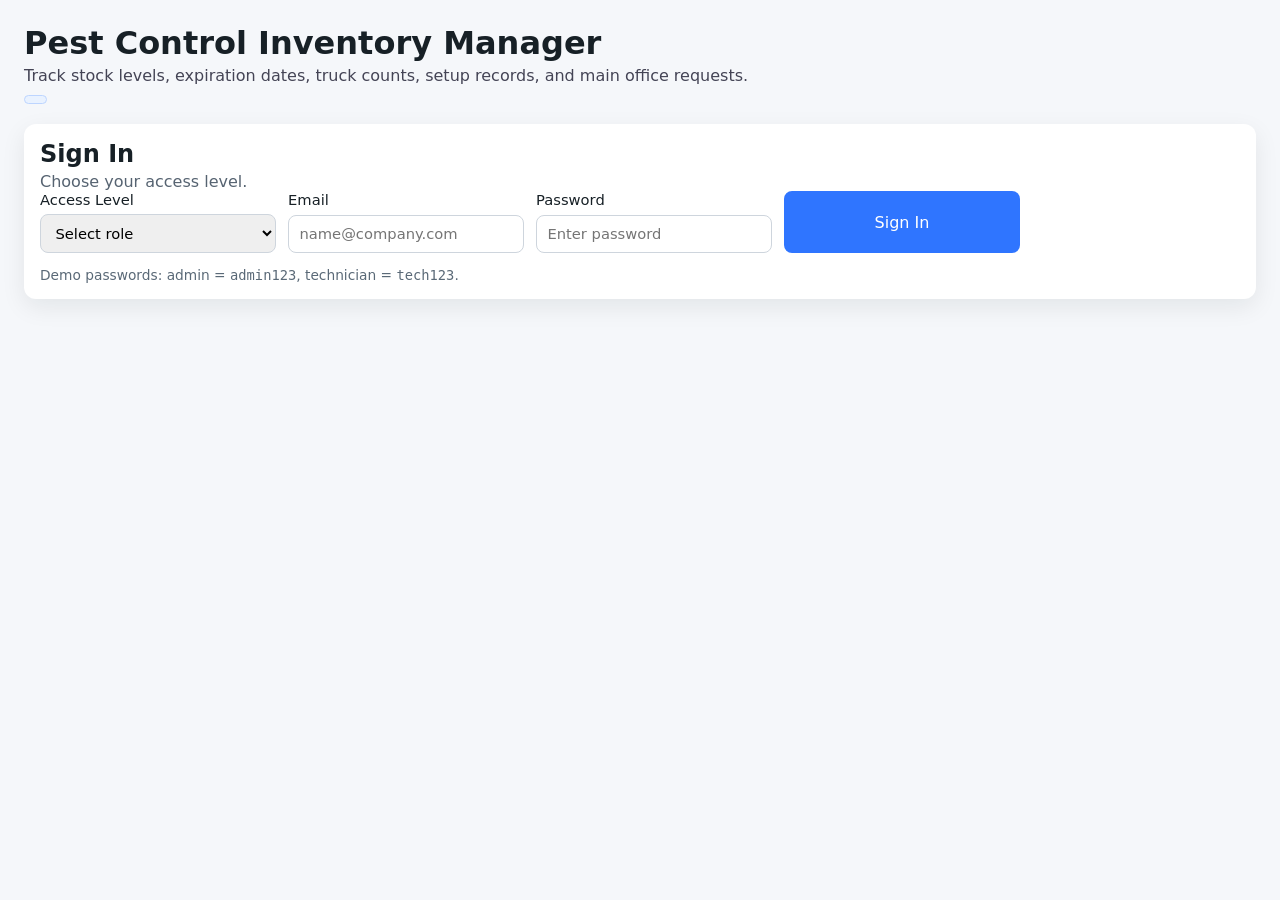
==== index.html @ 68818f5e "Add optional product picture upload in admin setup" ====
<!doctype html>
<html lang="en">
  <head>
    <meta charset="UTF-8" />
    <meta name="viewport" content="width=device-width, initial-scale=1.0" />
    <title>Pest Control Inventory Manager</title>
    <link rel="stylesheet" href="styles.css" />
  </head>
  <body>
    <header>
      <h1>Pest Control Inventory Manager</h1>
      <p>Track stock levels, expiration dates, truck counts, setup records, and main office requests.</p>
      <div class="session-bar">
        <span id="session-badge" class="session-badge" hidden></span>
        <button id="logout-button" type="button" class="secondary" hidden>Sign Out</button>
      </div>
    </header>

    <main>
      <section id="auth-screen" class="card view-section">
        <h2>Sign In</h2>
        <p class="section-intro">Choose your access level.</p>
        <form id="login-form" class="inline-form auth-form">
          <label>Access Level
            <select id="login-role" required>
              <option value="">Select role</option>
              <option value="admin">Administrator</option>
              <option value="technician">Technician</option>
            </select>
          </label>
          <label>Email<input id="login-email" type="email" required placeholder="name@company.com" /></label>
          <label>Password<input id="login-password" type="password" required placeholder="Enter password" /></label>
          <button type="submit">Sign In</button>
        </form>
        <p class="hint">Demo passwords: admin = <code>admin123</code>, technician = <code>tech123</code>.</p>
      </section>

      <section id="home-screen" class="card view-section" hidden>
        <h2>Home</h2>
        <p class="section-intro">Choose a workspace to continue.</p>
        <div class="home-grid">
          <button type="button" class="home-tile" data-view-target="counts-view">
            <span class="tile-title">Inventory Counts</span>
            <span class="tile-sub">Manage office stock and technician truck counts.</span>
          </button>

          <button type="button" class="home-tile" data-view-target="requests-view">
            <span class="tile-title">Inventory Requests</span>
            <span class="tile-sub">Build and copy DD subset requests to the main office.</span>
          </button>

          <button type="button" class="home-tile" data-view-target="dashboard-view">
            <span class="tile-title">Dashboard</span>
            <span class="tile-sub">View approved products, technicians, locations, orders, trucks, and warehouses.</span>
          </button>

          <button type="button" class="home-tile" data-view-target="setup-view">
            <span class="tile-title">Setup Menu</span>
            <span class="tile-sub">Configure warehouses, trucks, company, technicians, suppliers, and products.</span>
          </button>
        </div>
      </section>

      <section id="dashboard-view" class="view-section" hidden>
        <div class="subnav"><button type="button" class="secondary" data-go-home>← Back to Home</button></div>
        <section class="card">
          <h2>Operational Dashboard</h2>
          <p class="section-intro">Real-time overview from setup, inventory, and request data.</p>
          <section class="service-subsection">
            <h3>Service</h3>
            <div class="service-links">
              <button type="button" class="service-link" data-view-target="counts-view">Inventory</button>
              <button type="button" class="service-link" data-view-target="requests-view">Order</button>
              <button type="button" class="service-link" data-view-target="tasks-view">Tasks</button>
              <button type="button" class="service-link" data-view-target="service-products-view">Products</button>
              <button type="button" class="service-link" data-view-target="scanner-view">Scanner</button>
            </div>
          </section>
          <div class="dashboard-grid">
            <article class="dash-panel"><h3>Approved Products</h3><ul id="dashboard-approved-products" class="entity-list"></ul></article>
            <article class="dash-panel"><h3>Technicians</h3><ul id="dashboard-technicians" class="entity-list"></ul></article>
            <article class="dash-panel"><h3>Locations</h3><ul id="dashboard-locations" class="entity-list"></ul></article>
            <article class="dash-panel"><h3>Products in Location Lists</h3><ul id="dashboard-products-in-location" class="entity-list"></ul></article>
            <article class="dash-panel"><h3>Current Orders</h3><ul id="dashboard-current-orders" class="entity-list"></ul></article>
            <article class="dash-panel"><h3>Trucks</h3><ul id="dashboard-trucks" class="entity-list"></ul></article>
            <article class="dash-panel"><h3>Warehouses</h3><ul id="dashboard-warehouses" class="entity-list"></ul></article>
          </div>
        </section>
      </section>

      <section id="tasks-view" class="view-section" hidden>
        <div class="subnav"><button type="button" class="secondary" data-go-home>← Back to Home</button></div>
        <section class="card">
          <h2>Service Tasks</h2>
          <p class="section-intro">Quick task list for technicians and service planning.</p>
          <ul id="tasks-list" class="entity-list"></ul>
        </section>
      </section>

      <section id="service-products-view" class="view-section" hidden>
        <div class="subnav"><button type="button" class="secondary" data-go-home>← Back to Home</button></div>
        <section class="card">
          <h2>Service Products</h2>
          <p class="section-intro">Approved products available for service work.</p>
          <ul id="service-products-list" class="entity-list"></ul>
        </section>
      </section>

      <section id="scanner-view" class="view-section" hidden>
        <div class="subnav"><button type="button" class="secondary" data-go-home>← Back to Home</button></div>
        <section class="card">
          <h2>Scanner</h2>
          <p class="section-intro">Use scanner workflow to identify products by barcode/SKU.</p>
          <div class="empty-state">Scanner integration placeholder: connect camera/barcode input here.</div>
        </section>
      </section>

      <section id="counts-view" class="view-section" hidden>
        <div class="subnav"><button type="button" class="secondary" data-go-home>← Back to Home</button></div>

        <section class="card">
          <h2>Add Product</h2>
          <form id="product-form">
            <div class="field-grid">
              <label>Product Name<input type="text" id="name" required placeholder="e.g., Rodent Bait Blocks" /></label>
              <label>Category
                <select id="category" required>
                  <option value="">Select one</option><option>Insecticide</option><option>Rodenticide</option><option>Repellent</option><option>Trap</option><option>Sanitizer</option><option>Other</option>
                </select>
              </label>
              <label>Quantity<input type="number" id="quantity" min="0" required /></label>
              <label>Unit<input type="text" id="unit" required placeholder="e.g., bottles, packs" /></label>
              <label>Minimum Stock Threshold<input type="number" id="minimum" min="0" required /></label>
              <label>Expiration Date<input type="date" id="expiration" required /></label>
            </div>
            <button type="submit">Add Product</button>
          </form>
        </section>

        <section class="card">
          <div class="toolbar"><h2>Inventory</h2><label class="checkbox"><input type="checkbox" id="show-low-stock" />Show low stock only</label></div>
          <div id="empty-state" class="empty-state">No products in inventory yet.</div>
          <table id="inventory-table" hidden>
            <thead><tr><th>Product</th><th>Category</th><th>Quantity</th><th>Minimum</th><th>Expiration</th><th>Status</th><th>Actions</th></tr></thead>
            <tbody id="inventory-body"></tbody>
          </table>
        </section>

        <section class="card">
          <h2>Technician Truck Inventory Keeper</h2>
          <form id="technician-form" class="inline-form">
            <label>Technician Name<input id="technician-name" type="text" required placeholder="e.g., Alex Rivera" /></label>
            <label>Truck ID<input id="truck-id" type="text" required placeholder="e.g., TRK-12" /></label>
            <label>Email<input id="technician-email" type="email" required placeholder="e.g., tech@company.com" /></label>
            <button type="submit">Add Technician</button>
          </form>
          <form id="transfer-form" class="inline-form">
            <label>Technician<select id="transfer-technician" required><option value="">Select technician</option></select></label>
            <label>Product<select id="transfer-product" required><option value="">Select product</option></select></label>
            <label>Qty to Truck<input id="transfer-qty" type="number" min="1" required /></label>
            <button type="submit">Transfer Stock</button>
          </form>
          <div id="technician-empty" class="empty-state">No technician truck inventory records yet.</div>
          <table id="technician-table" hidden>
            <thead><tr><th>Technician</th><th>Email</th><th>Truck</th><th>Total Inventory On Hand</th><th>Distinct Items</th><th>Truck Inventory Details</th></tr></thead>
            <tbody id="technician-body"></tbody>
          </table>
        </section>
      </section>

      <section id="requests-view" class="view-section" hidden>
        <div class="subnav"><button type="button" class="secondary" data-go-home>← Back to Home</button></div>
        <section class="card">
          <div class="toolbar"><h2>Technician DD Subset Order</h2><span class="hint">Order low-stock items from the main office.</span></div>
          <div id="dd-empty-state" class="empty-state">No low-stock products available for DD subset ordering.</div>
          <table id="dd-table" hidden>
            <thead><tr><th>Product</th><th>On Hand</th><th>Minimum</th><th>Suggested Request</th><th>Request Qty</th><th>Add</th></tr></thead>
            <tbody id="dd-body"></tbody>
          </table>
          <h3>Current Request to Main Office</h3>
          <div id="request-empty" class="empty-state">No items added to request yet.</div>
          <ul id="request-list" class="request-list" hidden></ul>
          <button id="copy-request" type="button" class="secondary" hidden>Copy Request Summary</button>
        </section>
      </section>

      <section id="setup-view" class="view-section" hidden>
        <div class="subnav"><button type="button" class="secondary" data-go-home>← Back to Home</button></div>

        <section class="card"><h2>Company</h2>
          <form id="company-form" class="inline-form">
            <label>Company Name<input id="company-name" type="text" required /></label>
            <label>Address<input id="company-address" type="text" required /></label>
            <label>Phone<input id="company-phone" type="text" required /></label>
            <button type="submit">Save Company</button>
          </form>
          <div id="company-display" class="empty-state">Company profile not set.</div>
        </section>

        <section class="card"><h2>Warehouses</h2>
          <form id="warehouse-form" class="inline-form">
            <label>Warehouse Name<input id="warehouse-name" type="text" required /></label>
            <label>Location<input id="warehouse-location" type="text" required /></label>
            <button type="submit">Add Warehouse</button>
          </form>
          <ul id="warehouse-list" class="entity-list"></ul>
        </section>

        <section class="card"><h2>Trucks</h2>
          <form id="truck-form" class="inline-form">
            <label>Truck ID<input id="setup-truck-id" type="text" required /></label>
            <label>Plate Number<input id="setup-truck-plate" type="text" required /></label>
            <button type="submit">Add Truck</button>
          </form>
          <ul id="truck-list" class="entity-list"></ul>
        </section>

        <section class="card"><h2>Technicians</h2>
          <form id="setup-technician-form" class="inline-form">
            <label>Name<input id="setup-technician-name" type="text" required /></label>
            <label>Phone<input id="setup-technician-phone" type="text" required /></label>
            <label>Email<input id="setup-technician-email" type="email" required /></label>
            <button type="submit">Add Technician</button>
          </form>
          <ul id="setup-technician-list" class="entity-list"></ul>
        </section>

        <section class="card"><h2>Suppliers</h2>
          <form id="supplier-form" class="inline-form">
            <label>Supplier Name<input id="supplier-name" type="text" required /></label>
            <label>Contact<input id="supplier-contact" type="text" required /></label>
            <button type="submit">Add Supplier</button>
          </form>
          <ul id="supplier-list" class="entity-list"></ul>
        </section>

        <section class="card"><h2>Products (Setup Catalog)</h2>
          <form id="setup-product-form" class="inline-form">
            <label>Product Name<input id="setup-product-name" type="text" required /></label>
            <label>SKU<input id="setup-product-sku" type="text" required /></label>
            <label>Supplier<input id="setup-product-supplier" type="text" required /></label>
            <label>Picture (optional)<input id="setup-product-image" type="file" accept="image/*" /></label>
            <button type="submit">Add Product Setup</button>
          </form>
          <ul id="setup-product-list" class="entity-list"></ul>
        </section>

        <section class="card" id="reports-tab">
          <h2>Administrative Reports</h2>
          <p class="section-intro">Generate quick operational snapshots for administration.</p>
          <div class="service-links report-actions">
            <button type="button" class="service-link" id="run-summary-report">Summary Report</button>
            <button type="button" class="service-link" id="run-inventory-report">Inventory Report</button>
            <button type="button" class="service-link" id="run-orders-report">Orders Report</button>
          </div>
          <div id="report-output" class="report-output empty-state">Run a report to view details.</div>
        </section>

      </section>
    </main>

    <template id="row-template"><tr><td data-col="name"></td><td data-col="category"></td><td data-col="quantity"></td><td data-col="minimum"></td><td data-col="expiration"></td><td data-col="status"></td><td><button data-action="consume" type="button">Consume 1</button><button data-action="delete" type="button" class="danger">Delete</button></td></tr></template>
    <template id="dd-row-template"><tr><td data-col="name"></td><td data-col="quantity"></td><td data-col="minimum"></td><td data-col="suggested"></td><td><input data-col="request-input" type="number" min="1" step="1" /></td><td><button data-action="add-request" type="button">Add to Request</button></td></tr></template>

    <script src="app.js" defer></script>
  </body>
</html>
---- styles.css ----
:root {
  color-scheme: light;
  font-family: Inter, system-ui, -apple-system, Segoe UI, Roboto, sans-serif;
  background: #f5f7fa;
  color: #172026;
}
* { box-sizing: border-box; }
body { margin: 0; padding: 1.5rem; }
header { margin-bottom: 1.25rem; }
h1, h2, h3, p { margin: 0; }
header p { margin-top: 0.25rem; color: #445; }
main { display: grid; gap: 1rem; }
.card { background: #fff; border-radius: 12px; padding: 1rem; box-shadow: 0 8px 24px rgba(10, 20, 30, 0.08); }
.section-intro { margin-top: 0.3rem; color: #566371; }
.home-grid { margin-top: 0.9rem; display: grid; grid-template-columns: repeat(auto-fit, minmax(240px, 1fr)); gap: 0.75rem; }
.home-tile { text-align: left; display: grid; gap: 0.4rem; background: linear-gradient(140deg, #f0f6ff, #e8f5ff); border: 1px solid #c8ddff; color: #0f2f53; padding: 0.9rem; }
.tile-title { font-weight: 700; }
.tile-sub { font-size: 0.88rem; color: #345577; }
.subnav { margin-bottom: 0.6rem; }
.field-grid, .inline-form { display: grid; grid-template-columns: repeat(auto-fit, minmax(180px, 1fr)); gap: 0.75rem; margin-bottom: 0.9rem; }
label { display: grid; gap: 0.35rem; font-size: 0.92rem; }
input, select, button { font: inherit; border-radius: 8px; border: 1px solid #ced5dd; padding: 0.55rem 0.65rem; }
button { background: #2f75ff; border: none; color: #fff; cursor: pointer; }
button:hover { filter: brightness(0.95); }
button.secondary { background: #44586b; }
button.danger { background: #d7263d; }
.toolbar { display: flex; justify-content: space-between; align-items: center; gap: 0.75rem; margin-bottom: 0.75rem; }
.hint { color: #5a6977; font-size: 0.86rem; }
.checkbox { display: inline-flex; align-items: center; gap: 0.5rem; }
table { width: 100%; border-collapse: collapse; }
th, td { border-bottom: 1px solid #e8edf2; padding: 0.55rem; text-align: left; font-size: 0.92rem; vertical-align: top; }
td button { margin-right: 0.4rem; font-size: 0.8rem; padding: 0.35rem 0.5rem; }
.status { display: inline-block; border-radius: 999px; padding: 0.2rem 0.6rem; font-size: 0.75rem; font-weight: 600; }
.status.ok { color: #0b6e4f; background: #d8f7e8; }
.status.low { color: #895600; background: #ffe9b8; }
.status.expired { color: #8e1024; background: #ffd3da; }
.empty-state { border: 2px dashed #d5dce4; padding: 1rem; border-radius: 8px; text-align: center; color: #61707d; }
h3 { margin-top: 1rem; margin-bottom: 0.5rem; }
.request-list, .entity-list { list-style: none; padding: 0; margin: 0; display: grid; gap: 0.5rem; }
.request-list li, .entity-list li { display: flex; justify-content: space-between; align-items: center; border: 1px solid #e1e7ee; border-radius: 8px; padding: 0.6rem 0.7rem; background: #fafcfe; }
.entity-list li { justify-content: flex-start; }
.empty-li { color: #6f7d8b; font-style: italic; }

.session-bar { margin-top: 0.6rem; display: flex; gap: 0.6rem; align-items: center; }
.session-badge { display: inline-block; background: #e9f2ff; color: #1f4f8b; border: 1px solid #bdd5ff; border-radius: 999px; padding: 0.22rem 0.65rem; font-size: 0.82rem; font-weight: 600; }
.auth-form { max-width: 980px; }

.dashboard-grid { display: grid; grid-template-columns: repeat(auto-fit, minmax(260px, 1fr)); gap: 0.75rem; margin-top: 0.8rem; }
.dash-panel { border: 1px solid #dfe6ee; border-radius: 10px; padding: 0.7rem; background: #fcfdff; }
.dash-panel h3 { margin: 0 0 0.5rem 0; }

.service-subsection { margin-top: 0.8rem; margin-bottom: 0.8rem; padding: 0.7rem; border: 1px solid #dfe6ee; border-radius: 10px; background: #fbfdff; }
.service-subsection h3 { margin: 0 0 0.5rem 0; }
.service-links { display: flex; flex-wrap: wrap; gap: 0.5rem; }
.service-link { background: #1f6feb; color: #fff; border: none; padding: 0.45rem 0.75rem; border-radius: 999px; }

.report-output { margin-top: 0.7rem; }
.report-output ul { margin: 0.6rem 0 0 1rem; padding: 0; }
.report-actions { margin-top: 0.5rem; }

.product-entity-item { display: flex !important; align-items: center; gap: 0.6rem; }
.product-thumb { width: 34px; height: 34px; object-fit: cover; border-radius: 6px; border: 1px solid #d4dbe3; flex-shrink: 0; }
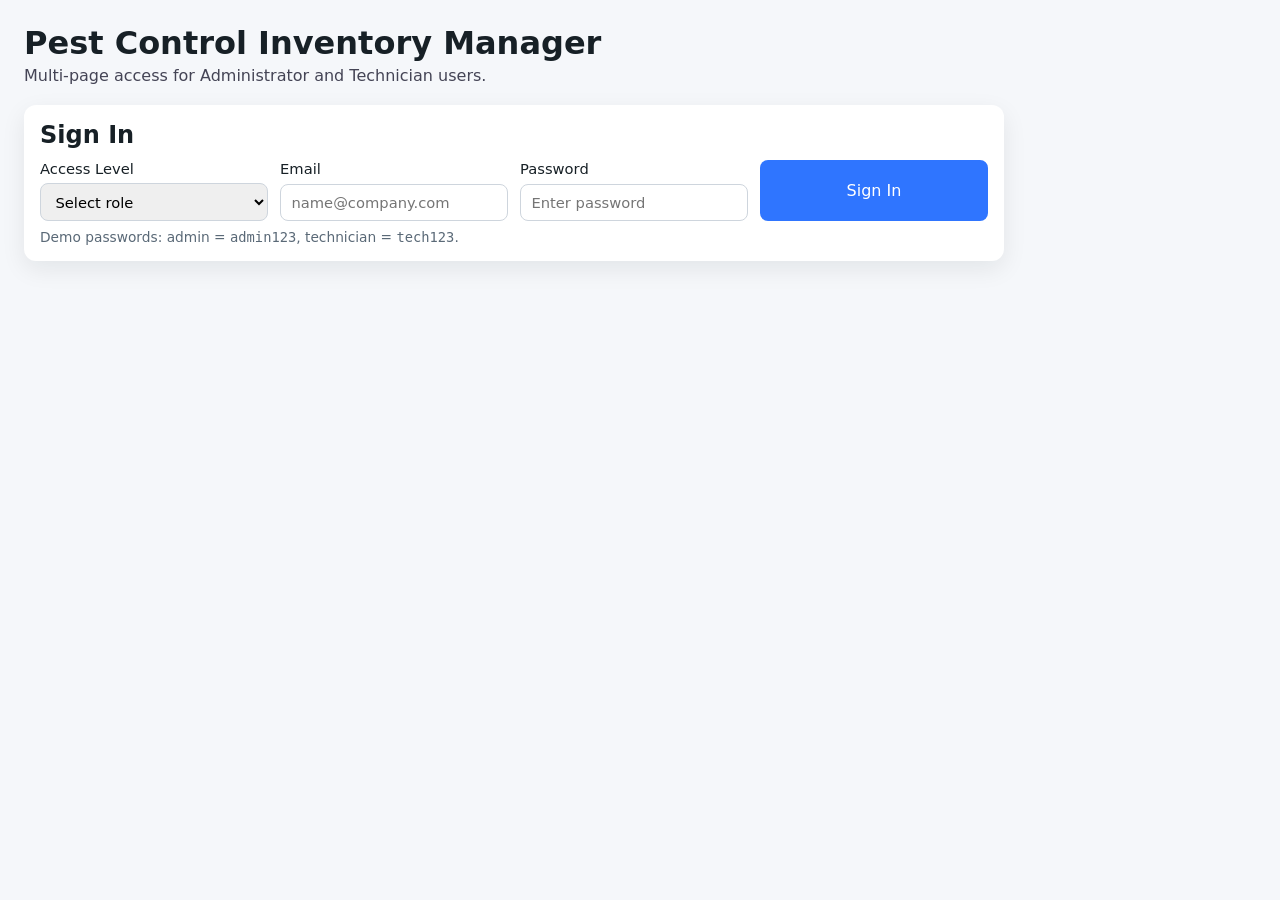
==== commit 092b6e65: "Convert to multi-page admin and technician app" ====
--- a/index.html
+++ b/index.html
@@ -3,23 +3,18 @@
   <head>
     <meta charset="UTF-8" />
     <meta name="viewport" content="width=device-width, initial-scale=1.0" />
-    <title>Pest Control Inventory Manager</title>
+    <title>Pest Control Inventory Manager - Sign In</title>
     <link rel="stylesheet" href="styles.css" />
   </head>
   <body>
     <header>
       <h1>Pest Control Inventory Manager</h1>
-      <p>Track stock levels, expiration dates, truck counts, setup records, and main office requests.</p>
-      <div class="session-bar">
-        <span id="session-badge" class="session-badge" hidden></span>
-        <button id="logout-button" type="button" class="secondary" hidden>Sign Out</button>
-      </div>
+      <p>Multi-page access for Administrator and Technician users.</p>
     </header>
 
     <main>
-      <section id="auth-screen" class="card view-section">
+      <section class="card auth-card">
         <h2>Sign In</h2>
-        <p class="section-intro">Choose your access level.</p>
         <form id="login-form" class="inline-form auth-form">
           <label>Access Level
             <select id="login-role" required>
@@ -34,233 +29,7 @@
         </form>
         <p class="hint">Demo passwords: admin = <code>admin123</code>, technician = <code>tech123</code>.</p>
       </section>
-
-      <section id="home-screen" class="card view-section" hidden>
-        <h2>Home</h2>
-        <p class="section-intro">Choose a workspace to continue.</p>
-        <div class="home-grid">
-          <button type="button" class="home-tile" data-view-target="counts-view">
-            <span class="tile-title">Inventory Counts</span>
-            <span class="tile-sub">Manage office stock and technician truck counts.</span>
-          </button>
-
-          <button type="button" class="home-tile" data-view-target="requests-view">
-            <span class="tile-title">Inventory Requests</span>
-            <span class="tile-sub">Build and copy DD subset requests to the main office.</span>
-          </button>
-
-          <button type="button" class="home-tile" data-view-target="dashboard-view">
-            <span class="tile-title">Dashboard</span>
-            <span class="tile-sub">View approved products, technicians, locations, orders, trucks, and warehouses.</span>
-          </button>
-
-          <button type="button" class="home-tile" data-view-target="setup-view">
-            <span class="tile-title">Setup Menu</span>
-            <span class="tile-sub">Configure warehouses, trucks, company, technicians, suppliers, and products.</span>
-          </button>
-        </div>
-      </section>
-
-      <section id="dashboard-view" class="view-section" hidden>
-        <div class="subnav"><button type="button" class="secondary" data-go-home>← Back to Home</button></div>
-        <section class="card">
-          <h2>Operational Dashboard</h2>
-          <p class="section-intro">Real-time overview from setup, inventory, and request data.</p>
-          <section class="service-subsection">
-            <h3>Service</h3>
-            <div class="service-links">
-              <button type="button" class="service-link" data-view-target="counts-view">Inventory</button>
-              <button type="button" class="service-link" data-view-target="requests-view">Order</button>
-              <button type="button" class="service-link" data-view-target="tasks-view">Tasks</button>
-              <button type="button" class="service-link" data-view-target="service-products-view">Products</button>
-              <button type="button" class="service-link" data-view-target="scanner-view">Scanner</button>
-            </div>
-          </section>
-          <div class="dashboard-grid">
-            <article class="dash-panel"><h3>Approved Products</h3><ul id="dashboard-approved-products" class="entity-list"></ul></article>
-            <article class="dash-panel"><h3>Technicians</h3><ul id="dashboard-technicians" class="entity-list"></ul></article>
-            <article class="dash-panel"><h3>Locations</h3><ul id="dashboard-locations" class="entity-list"></ul></article>
-            <article class="dash-panel"><h3>Products in Location Lists</h3><ul id="dashboard-products-in-location" class="entity-list"></ul></article>
-            <article class="dash-panel"><h3>Current Orders</h3><ul id="dashboard-current-orders" class="entity-list"></ul></article>
-            <article class="dash-panel"><h3>Trucks</h3><ul id="dashboard-trucks" class="entity-list"></ul></article>
-            <article class="dash-panel"><h3>Warehouses</h3><ul id="dashboard-warehouses" class="entity-list"></ul></article>
-          </div>
-        </section>
-      </section>
-
-      <section id="tasks-view" class="view-section" hidden>
-        <div class="subnav"><button type="button" class="secondary" data-go-home>← Back to Home</button></div>
-        <section class="card">
-          <h2>Service Tasks</h2>
-          <p class="section-intro">Quick task list for technicians and service planning.</p>
-          <ul id="tasks-list" class="entity-list"></ul>
-        </section>
-      </section>
-
-      <section id="service-products-view" class="view-section" hidden>
-        <div class="subnav"><button type="button" class="secondary" data-go-home>← Back to Home</button></div>
-        <section class="card">
-          <h2>Service Products</h2>
-          <p class="section-intro">Approved products available for service work.</p>
-          <ul id="service-products-list" class="entity-list"></ul>
-        </section>
-      </section>
-
-      <section id="scanner-view" class="view-section" hidden>
-        <div class="subnav"><button type="button" class="secondary" data-go-home>← Back to Home</button></div>
-        <section class="card">
-          <h2>Scanner</h2>
-          <p class="section-intro">Use scanner workflow to identify products by barcode/SKU.</p>
-          <div class="empty-state">Scanner integration placeholder: connect camera/barcode input here.</div>
-        </section>
-      </section>
-
-      <section id="counts-view" class="view-section" hidden>
-        <div class="subnav"><button type="button" class="secondary" data-go-home>← Back to Home</button></div>
-
-        <section class="card">
-          <h2>Add Product</h2>
-          <form id="product-form">
-            <div class="field-grid">
-              <label>Product Name<input type="text" id="name" required placeholder="e.g., Rodent Bait Blocks" /></label>
-              <label>Category
-                <select id="category" required>
-                  <option value="">Select one</option><option>Insecticide</option><option>Rodenticide</option><option>Repellent</option><option>Trap</option><option>Sanitizer</option><option>Other</option>
-                </select>
-              </label>
-              <label>Quantity<input type="number" id="quantity" min="0" required /></label>
-              <label>Unit<input type="text" id="unit" required placeholder="e.g., bottles, packs" /></label>
-              <label>Minimum Stock Threshold<input type="number" id="minimum" min="0" required /></label>
-              <label>Expiration Date<input type="date" id="expiration" required /></label>
-            </div>
-            <button type="submit">Add Product</button>
-          </form>
-        </section>
-
-        <section class="card">
-          <div class="toolbar"><h2>Inventory</h2><label class="checkbox"><input type="checkbox" id="show-low-stock" />Show low stock only</label></div>
-          <div id="empty-state" class="empty-state">No products in inventory yet.</div>
-          <table id="inventory-table" hidden>
-            <thead><tr><th>Product</th><th>Category</th><th>Quantity</th><th>Minimum</th><th>Expiration</th><th>Status</th><th>Actions</th></tr></thead>
-            <tbody id="inventory-body"></tbody>
-          </table>
-        </section>
-
-        <section class="card">
-          <h2>Technician Truck Inventory Keeper</h2>
-          <form id="technician-form" class="inline-form">
-            <label>Technician Name<input id="technician-name" type="text" required placeholder="e.g., Alex Rivera" /></label>
-            <label>Truck ID<input id="truck-id" type="text" required placeholder="e.g., TRK-12" /></label>
-            <label>Email<input id="technician-email" type="email" required placeholder="e.g., tech@company.com" /></label>
-            <button type="submit">Add Technician</button>
-          </form>
-          <form id="transfer-form" class="inline-form">
-            <label>Technician<select id="transfer-technician" required><option value="">Select technician</option></select></label>
-            <label>Product<select id="transfer-product" required><option value="">Select product</option></select></label>
-            <label>Qty to Truck<input id="transfer-qty" type="number" min="1" required /></label>
-            <button type="submit">Transfer Stock</button>
-          </form>
-          <div id="technician-empty" class="empty-state">No technician truck inventory records yet.</div>
-          <table id="technician-table" hidden>
-            <thead><tr><th>Technician</th><th>Email</th><th>Truck</th><th>Total Inventory On Hand</th><th>Distinct Items</th><th>Truck Inventory Details</th></tr></thead>
-            <tbody id="technician-body"></tbody>
-          </table>
-        </section>
-      </section>
-
-      <section id="requests-view" class="view-section" hidden>
-        <div class="subnav"><button type="button" class="secondary" data-go-home>← Back to Home</button></div>
-        <section class="card">
-          <div class="toolbar"><h2>Technician DD Subset Order</h2><span class="hint">Order low-stock items from the main office.</span></div>
-          <div id="dd-empty-state" class="empty-state">No low-stock products available for DD subset ordering.</div>
-          <table id="dd-table" hidden>
-            <thead><tr><th>Product</th><th>On Hand</th><th>Minimum</th><th>Suggested Request</th><th>Request Qty</th><th>Add</th></tr></thead>
-            <tbody id="dd-body"></tbody>
-          </table>
-          <h3>Current Request to Main Office</h3>
-          <div id="request-empty" class="empty-state">No items added to request yet.</div>
-          <ul id="request-list" class="request-list" hidden></ul>
-          <button id="copy-request" type="button" class="secondary" hidden>Copy Request Summary</button>
-        </section>
-      </section>
-
-      <section id="setup-view" class="view-section" hidden>
-        <div class="subnav"><button type="button" class="secondary" data-go-home>← Back to Home</button></div>
-
-        <section class="card"><h2>Company</h2>
-          <form id="company-form" class="inline-form">
-            <label>Company Name<input id="company-name" type="text" required /></label>
-            <label>Address<input id="company-address" type="text" required /></label>
-            <label>Phone<input id="company-phone" type="text" required /></label>
-            <button type="submit">Save Company</button>
-          </form>
-          <div id="company-display" class="empty-state">Company profile not set.</div>
-        </section>
-
-        <section class="card"><h2>Warehouses</h2>
-          <form id="warehouse-form" class="inline-form">
-            <label>Warehouse Name<input id="warehouse-name" type="text" required /></label>
-            <label>Location<input id="warehouse-location" type="text" required /></label>
-            <button type="submit">Add Warehouse</button>
-          </form>
-          <ul id="warehouse-list" class="entity-list"></ul>
-        </section>
-
-        <section class="card"><h2>Trucks</h2>
-          <form id="truck-form" class="inline-form">
-            <label>Truck ID<input id="setup-truck-id" type="text" required /></label>
-            <label>Plate Number<input id="setup-truck-plate" type="text" required /></label>
-            <button type="submit">Add Truck</button>
-          </form>
-          <ul id="truck-list" class="entity-list"></ul>
-        </section>
-
-        <section class="card"><h2>Technicians</h2>
-          <form id="setup-technician-form" class="inline-form">
-            <label>Name<input id="setup-technician-name" type="text" required /></label>
-            <label>Phone<input id="setup-technician-phone" type="text" required /></label>
-            <label>Email<input id="setup-technician-email" type="email" required /></label>
-            <button type="submit">Add Technician</button>
-          </form>
-          <ul id="setup-technician-list" class="entity-list"></ul>
-        </section>
-
-        <section class="card"><h2>Suppliers</h2>
-          <form id="supplier-form" class="inline-form">
-            <label>Supplier Name<input id="supplier-name" type="text" required /></label>
-            <label>Contact<input id="supplier-contact" type="text" required /></label>
-            <button type="submit">Add Supplier</button>
-          </form>
-          <ul id="supplier-list" class="entity-list"></ul>
-        </section>
-
-        <section class="card"><h2>Products (Setup Catalog)</h2>
-          <form id="setup-product-form" class="inline-form">
-            <label>Product Name<input id="setup-product-name" type="text" required /></label>
-            <label>SKU<input id="setup-product-sku" type="text" required /></label>
-            <label>Supplier<input id="setup-product-supplier" type="text" required /></label>
-            <label>Picture (optional)<input id="setup-product-image" type="file" accept="image/*" /></label>
-            <button type="submit">Add Product Setup</button>
-          </form>
-          <ul id="setup-product-list" class="entity-list"></ul>
-        </section>
-
-        <section class="card" id="reports-tab">
-          <h2>Administrative Reports</h2>
-          <p class="section-intro">Generate quick operational snapshots for administration.</p>
-          <div class="service-links report-actions">
-            <button type="button" class="service-link" id="run-summary-report">Summary Report</button>
-            <button type="button" class="service-link" id="run-inventory-report">Inventory Report</button>
-            <button type="button" class="service-link" id="run-orders-report">Orders Report</button>
-          </div>
-          <div id="report-output" class="report-output empty-state">Run a report to view details.</div>
-        </section>
-
-      </section>
     </main>
-
-    <template id="row-template"><tr><td data-col="name"></td><td data-col="category"></td><td data-col="quantity"></td><td data-col="minimum"></td><td data-col="expiration"></td><td data-col="status"></td><td><button data-action="consume" type="button">Consume 1</button><button data-action="delete" type="button" class="danger">Delete</button></td></tr></template>
-    <template id="dd-row-template"><tr><td data-col="name"></td><td data-col="quantity"></td><td data-col="minimum"></td><td data-col="suggested"></td><td><input data-col="request-input" type="number" min="1" step="1" /></td><td><button data-action="add-request" type="button">Add to Request</button></td></tr></template>
 
     <script src="app.js" defer></script>
   </body>
--- a/styles.css
+++ b/styles.css
@@ -11,49 +11,31 @@
 header p { margin-top: 0.25rem; color: #445; }
 main { display: grid; gap: 1rem; }
 .card { background: #fff; border-radius: 12px; padding: 1rem; box-shadow: 0 8px 24px rgba(10, 20, 30, 0.08); }
+
+.top-nav { margin-top: 0.6rem; display: flex; gap: 0.6rem; flex-wrap: wrap; }
+.top-nav a { text-decoration: none; color: #1f4f8b; background: #e9f2ff; border: 1px solid #bdd5ff; padding: 0.25rem 0.6rem; border-radius: 999px; font-size: 0.85rem; }
+
 .section-intro { margin-top: 0.3rem; color: #566371; }
-.home-grid { margin-top: 0.9rem; display: grid; grid-template-columns: repeat(auto-fit, minmax(240px, 1fr)); gap: 0.75rem; }
-.home-tile { text-align: left; display: grid; gap: 0.4rem; background: linear-gradient(140deg, #f0f6ff, #e8f5ff); border: 1px solid #c8ddff; color: #0f2f53; padding: 0.9rem; }
-.tile-title { font-weight: 700; }
-.tile-sub { font-size: 0.88rem; color: #345577; }
-.subnav { margin-bottom: 0.6rem; }
-.field-grid, .inline-form { display: grid; grid-template-columns: repeat(auto-fit, minmax(180px, 1fr)); gap: 0.75rem; margin-bottom: 0.9rem; }
+.field-grid, .inline-form { display: grid; grid-template-columns: repeat(auto-fit, minmax(180px, 1fr)); gap: 0.75rem; margin-top: 0.7rem; }
 label { display: grid; gap: 0.35rem; font-size: 0.92rem; }
 input, select, button { font: inherit; border-radius: 8px; border: 1px solid #ced5dd; padding: 0.55rem 0.65rem; }
 button { background: #2f75ff; border: none; color: #fff; cursor: pointer; }
 button:hover { filter: brightness(0.95); }
 button.secondary { background: #44586b; }
-button.danger { background: #d7263d; }
-.toolbar { display: flex; justify-content: space-between; align-items: center; gap: 0.75rem; margin-bottom: 0.75rem; }
-.hint { color: #5a6977; font-size: 0.86rem; }
-.checkbox { display: inline-flex; align-items: center; gap: 0.5rem; }
-table { width: 100%; border-collapse: collapse; }
-th, td { border-bottom: 1px solid #e8edf2; padding: 0.55rem; text-align: left; font-size: 0.92rem; vertical-align: top; }
-td button { margin-right: 0.4rem; font-size: 0.8rem; padding: 0.35rem 0.5rem; }
-.status { display: inline-block; border-radius: 999px; padding: 0.2rem 0.6rem; font-size: 0.75rem; font-weight: 600; }
-.status.ok { color: #0b6e4f; background: #d8f7e8; }
-.status.low { color: #895600; background: #ffe9b8; }
-.status.expired { color: #8e1024; background: #ffd3da; }
+
+.hint { color: #5a6977; font-size: 0.86rem; margin-top: 0.5rem; }
 .empty-state { border: 2px dashed #d5dce4; padding: 1rem; border-radius: 8px; text-align: center; color: #61707d; }
-h3 { margin-top: 1rem; margin-bottom: 0.5rem; }
-.request-list, .entity-list { list-style: none; padding: 0; margin: 0; display: grid; gap: 0.5rem; }
-.request-list li, .entity-list li { display: flex; justify-content: space-between; align-items: center; border: 1px solid #e1e7ee; border-radius: 8px; padding: 0.6rem 0.7rem; background: #fafcfe; }
-.entity-list li { justify-content: flex-start; }
+.entity-list { list-style: none; padding: 0; margin: 0.7rem 0 0; display: grid; gap: 0.5rem; }
+.entity-list li { display: flex; align-items: center; border: 1px solid #e1e7ee; border-radius: 8px; padding: 0.6rem 0.7rem; background: #fafcfe; }
 .empty-li { color: #6f7d8b; font-style: italic; }
 
 .session-bar { margin-top: 0.6rem; display: flex; gap: 0.6rem; align-items: center; }
 .session-badge { display: inline-block; background: #e9f2ff; color: #1f4f8b; border: 1px solid #bdd5ff; border-radius: 999px; padding: 0.22rem 0.65rem; font-size: 0.82rem; font-weight: 600; }
+.auth-card { max-width: 980px; }
 .auth-form { max-width: 980px; }
 
-.dashboard-grid { display: grid; grid-template-columns: repeat(auto-fit, minmax(260px, 1fr)); gap: 0.75rem; margin-top: 0.8rem; }
-.dash-panel { border: 1px solid #dfe6ee; border-radius: 10px; padding: 0.7rem; background: #fcfdff; }
-.dash-panel h3 { margin: 0 0 0.5rem 0; }
-
-.service-subsection { margin-top: 0.8rem; margin-bottom: 0.8rem; padding: 0.7rem; border: 1px solid #dfe6ee; border-radius: 10px; background: #fbfdff; }
-.service-subsection h3 { margin: 0 0 0.5rem 0; }
 .service-links { display: flex; flex-wrap: wrap; gap: 0.5rem; }
 .service-link { background: #1f6feb; color: #fff; border: none; padding: 0.45rem 0.75rem; border-radius: 999px; }
-
 .report-output { margin-top: 0.7rem; }
 .report-output ul { margin: 0.6rem 0 0 1rem; padding: 0; }
 .report-actions { margin-top: 0.5rem; }
